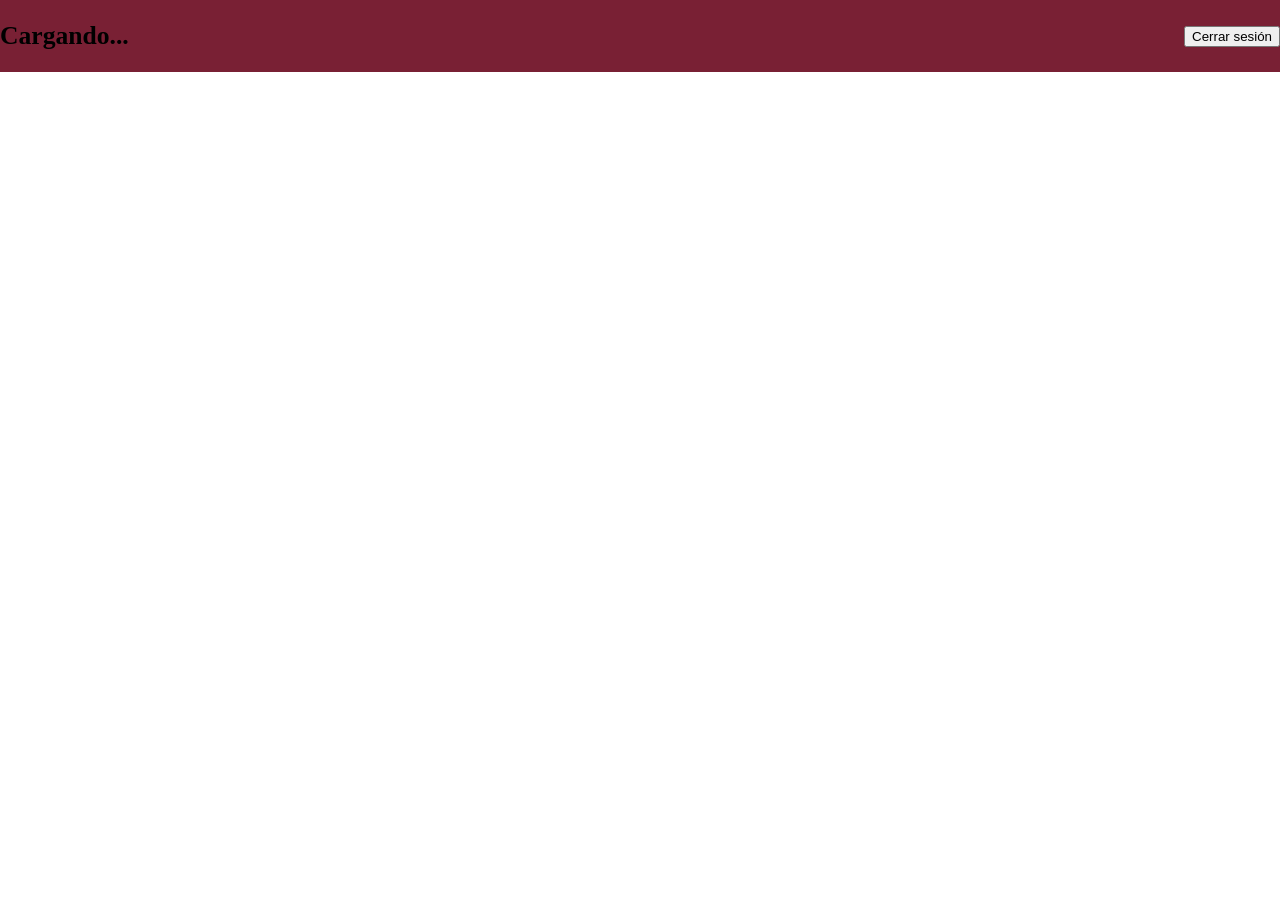
==== archivos.html @ 05274dab "se creo el area de archivos y los estilos" ====
<!DOCTYPE html>
<html lang="es">
<head>
    <meta charset="UTF-8">
    <meta name="viewport" content="width=device-width, initial-scale=1.0">
    <title>Mis archivos - COMAPA Sur</title>
    <link rel="stylesheet" href="styles.css">
</head>
<body>
    <header class="header-archivos">
        <div class="container">
            <h2 id="tituloArea">Cargando...</h2>
            <button id="btnSalir">Cerrar sesión</button>
        </div>
    </header>

    <main class="contenedor-archivos">
        <div id="listaArchivos" class="grid-archivos">
            <!-- Aquí el JavaScript va a insertar las tarjetas de archivos -->
        </div>
        <p id="sinArchivos" class="sin-archivos" style="display:none;">
            No hay archivos disponibles en esta área.
        </p>
    </main>

    <script src="funciones.js"></script>
</body>
</html>
---- styles.css ----
*{
    box-sizing: border-box;
}

body {
    font-family: 'Encode Sans', serif;
    margin: 0px;
    color: #333;
    background-color: white;
}

p1{
    font-weight: bold;
}

p.logo {
    color: white;
}

p {
    font-size: 1.2em;
    text-align: left;
    font-weight: bold;
    color: black;
    letter-spacing: 1px;
}

h1{
    font-size: 2.5em;
    color: white;
}

h2{
    font-size: 1.6em;
    color: black;
}

.container{
    max-width: 1400px;
    margin: auto;
}

header{
    	background-color:rgba(121,32,52,1);
}

header .img-logo{
    background-image: url(unnamed.jpg);
    background-size: cover;
    background-position: center center;
    height: 100px;
    width: 500px;

}

header .container{
    display: flex;
    flex-direction: column;
    align-items: center;
}

header nav{
    display: flex;
    flex-direction: column;
    text-align: center;
    padding-bottom: 25px;
}

.menu-horizontal{   
    list-style: none;
    display: flex;
    justify-content: space-around;  
}

.menu-horizontal li {
    position: relative;
}

.menu-vertical {
    position: absolute;
    top: 130%;
    left: 0;
    display: none;
    list-style: none;
    background-color: rgba(121,32,52,1);
    padding: 10px 0;
    box-shadow: 0 4px 8px rgba(0,0,0,0.2);
    border-radius: 5px;
    z-index: 1000;
}


.menu-horizontal li:hover .menu-vertical{
    display: block;
}

.menu-vertical li a {
    display: block;
    padding: 10px 20px;
    color: white;
    text-decoration: none;
}

.menu-vertical li a:hover {
    background-color: white;
}

header a {
    font-size: 1.1em;
    padding: 10px 30px;
    color: white;
    text-decoration: none;
    border: none;
    border-radius: 5px;
    cursor: pointer;
    font-weight: bold;
}

header a:hover{
    color: blue;
    background-color: white;
}

#principal{
    display: flex;
    align-items: center;
    justify-content: center;
    text-align: center;
    flex-direction: column;
    height: 100vh;
    color: white;
    background-image: linear-gradient(
        0deg,
        rgba(0,0,0,0.5),
        rgba(0,0,0,0.5)
    )
    , url(imagen1comapa.jpg);
    background-size: cover;
    background-repeat: no-repeat;
    background-position: center;
}

#significado .container{
    text-align: center;
    padding: 70px 12px;
}

#objetivo .container{
    text-align: center;
    padding: 200px 12px;
}


footer{
    background-color:rgba(121,32,52,1);
}

footer.marca{
    margin: 0;
    padding: 12px;
    
    font-size: 0.9em;
    color: rgb(100,100,100);

}

footer p{
    margin: 0;
    padding: 12px;
    font-size: 0.85em;
    color: white;

}

footer .container{
    height: 70px;
    display: flex;
    justify-content: right;
    align-items: center;
}

@media(min-width: 720px){

    header{
        position: fixed;
        width: 100%;
    }
    header .container{
        flex-direction: row;
        justify-content: space-between;
    }

    header nav{
        flex-direction: row;
        padding-bottom: 0;
        padding-right: 15px;
    }

    #significado .container{
        justify-content: center;
        display: flex;
    }

    #significado .texto{
        width: 80%;
        max-width: 600px;
        text-align: center;
        padding-left: 30px;
        display: flex;
        flex-direction: column;
        justify-content: center;
    }

    #significado h2{
        margin-top: 0px;
    }

    #significado .img-container{
        background-image: url(imagen1comapa.jpg);
        background-size: cover;
        background-position: center center;
        height: 600px;
        width: 1000px;
    }


    #objetivo .container{
        justify-content: space-evenly;
        display: flex;
    }

    #objetivo .texto{
        width: 80%;
        max-width: 600px;
        text-align: center;
        padding-left: 30px;
        display: flex;
        flex-direction: column;
        justify-content: center;
    }

    #objetivo h2{
        margin-top: 0px;
    }

    #objetivo .img-container{
        background-image: url(imagen1comapa.jpg);
        background-size: cover;
        background-position: center center;

        height: 600px;
        width: 1000px;
    }

}

.login-container{
    min-height: 100vh;
    display: flex;
    align-items: center;
    justify-content: center;
    background-color: rgba(121,32,52,0.1);
}

.login-card{
    background-color: white;
    padding: 40px;
    border-radius: 10px;
    box-shadow: 0 4px 12px rgba(0,0,0,0.15);
    width: 90%;
    max-width: 350px;
    text-align: center;
}

.login-card h2{
    color: rgba(121,32,52,1);
    margin-bottom: 5px;
}

.login-area{
    font-size: 1em;
    color: #333;
    margin-bottom: 20px;
    text-transform: capitalize;
}

.login-card label{
    display: block;
    text-align: left;
    font-size: 0.9em;
    margin-top: 15px;
    margin-bottom: 5px;
}

.login-card input{
    width: 100%;
    padding: 10px;
    border: 1px solid #ccc;
    border-radius: 5px;
    font-size: 1em;
}

.login-card button{
    width: 100%;
    margin-top: 25px;
    padding: 12px;
    background-color: rgba(121,32,52,1);
    color: white;
    border: none;
    border-radius: 5px;
    font-weight: bold;
    cursor: pointer;
}

.login-card button:hover{
    background-color: rgba(90,24,40,1);
}

.mensaje-error{
    color: red;
    font-size: 0.9em;
    margin-top: 10px;
    min-height: 20px;
}
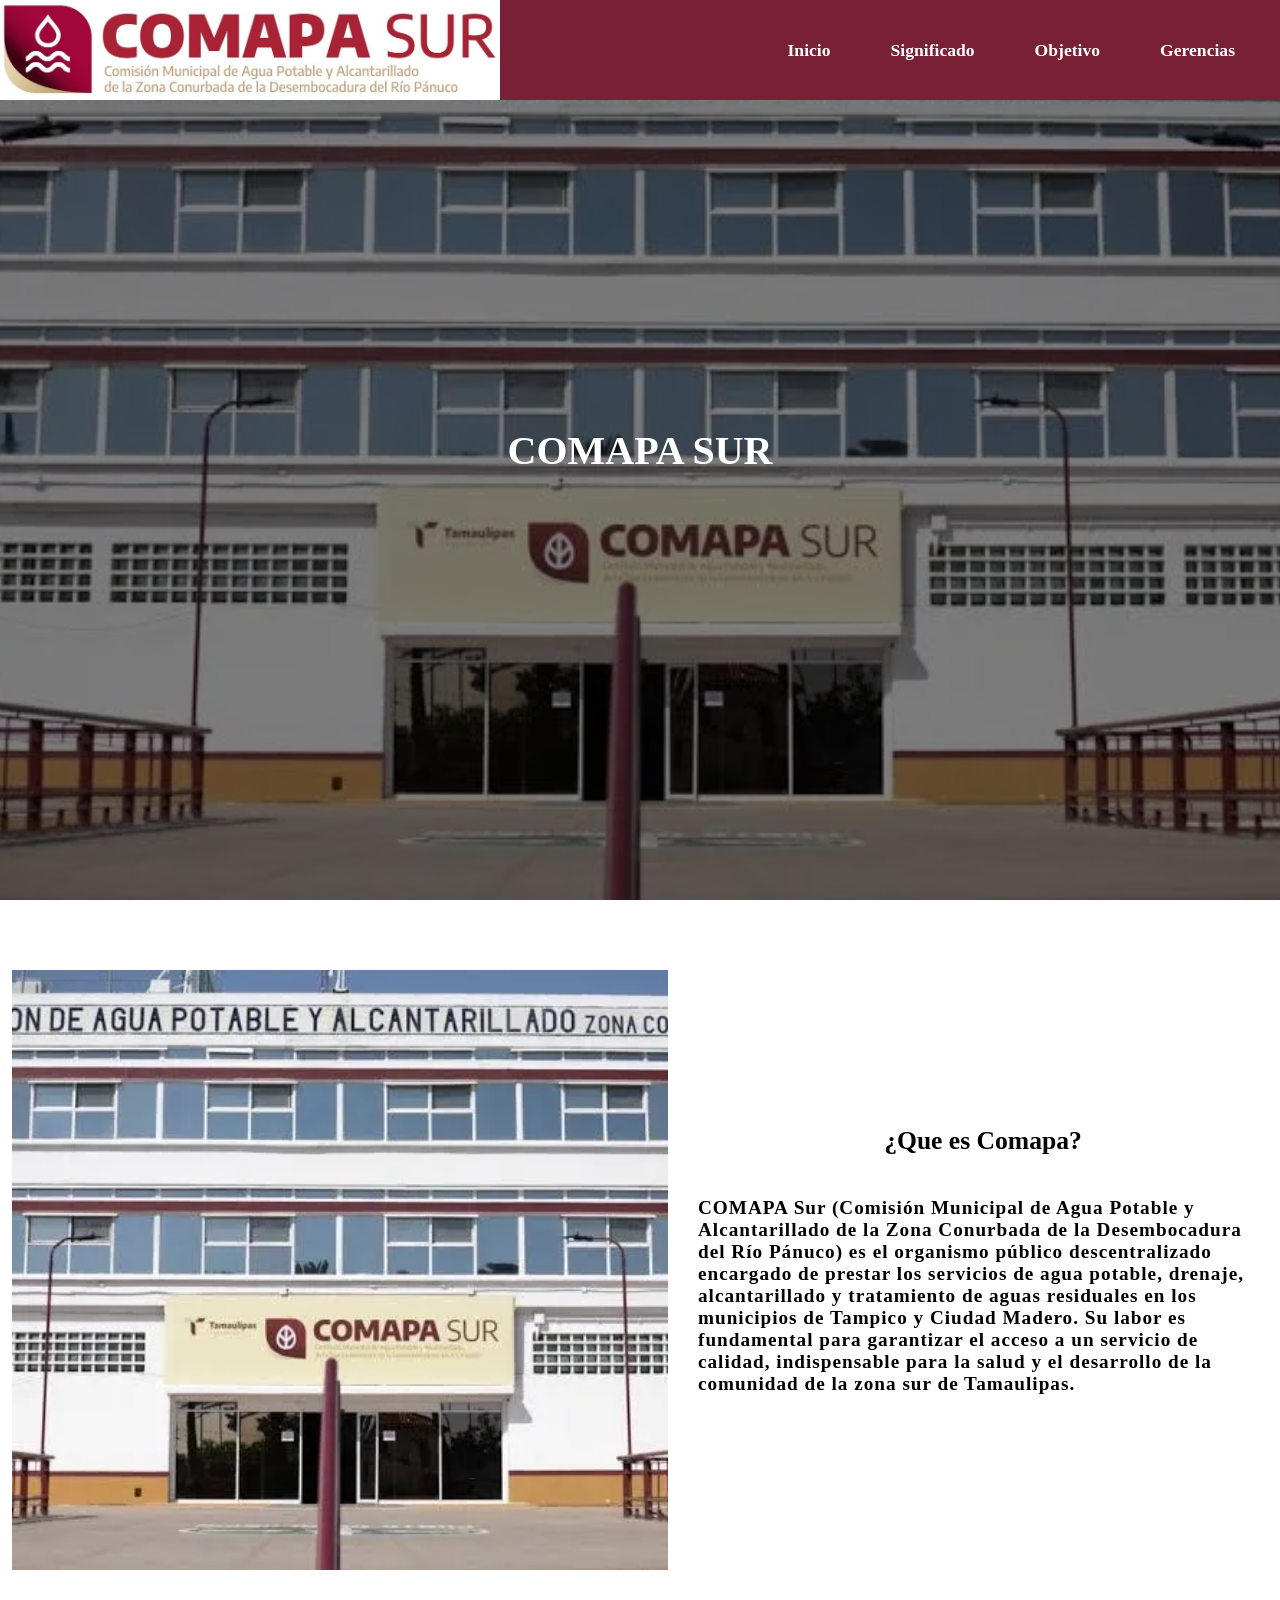
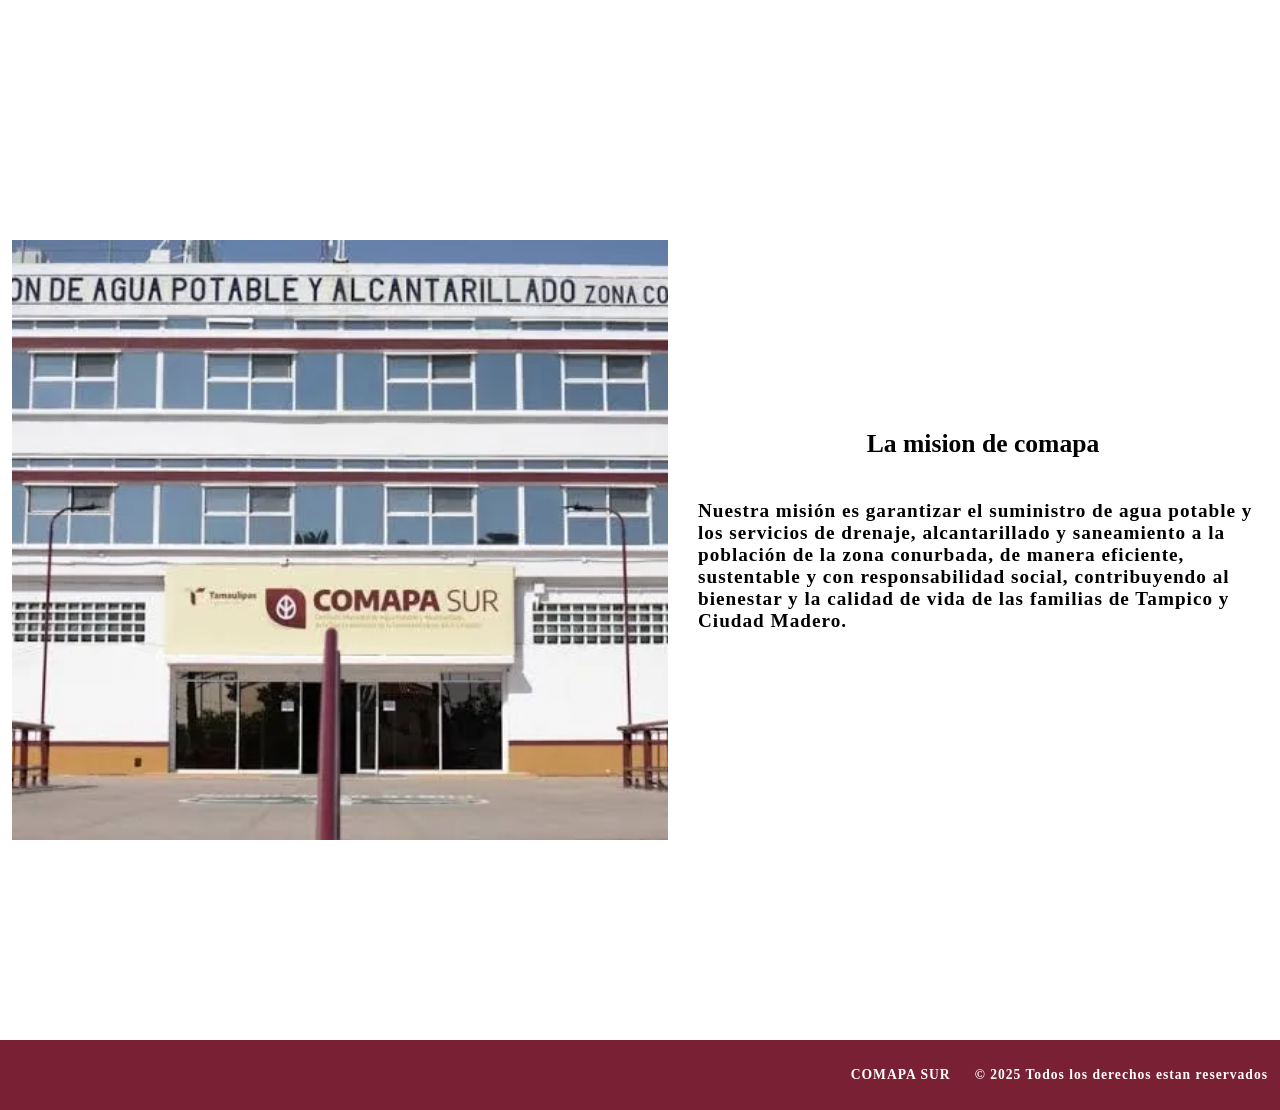
==== commit 3fc872d2: "ya cuentan con una animacion  en las carpetas" ====
--- a/archivos.html
+++ b/archivos.html
@@ -23,6 +23,17 @@
         </p>
     </main>
 
+    <div id="modalArchivo" class="modal-overlay" style="display:none;">
+        <div class="modal-contenido">
+            <button id="btnCerrarModal" class="btn-cerrar-modal">&times;</button>
+            <h3 id="modalNombreArchivo"></h3>
+            <span id="modalTipoArchivo" class="tipo-archivo"></span>
+            <div class="modal-vista-previa">
+                <p id="modalMensaje"></p>
+            </div>
+        </div>
+    </div>
+
     <script src="funciones.js"></script>
 </body>
 </html>
--- a/styles.css
+++ b/styles.css
@@ -40,11 +40,11 @@
     margin: auto;
 }
 
-header{
+.header-principal{
     	background-color:rgba(121,32,52,1);
 }
 
-header .img-logo{
+.header-principal .img-logo{
     background-image: url(unnamed.jpg);
     background-size: cover;
     background-position: center center;
@@ -53,13 +53,13 @@
 
 }
 
-header .container{
+.header-principal .container{
     display: flex;
     flex-direction: column;
     align-items: center;
 }
 
-header nav{
+.header-principal nav{
     display: flex;
     flex-direction: column;
     text-align: center;
@@ -90,7 +90,8 @@
 }
 
 
-.menu-horizontal li:hover .menu-vertical{
+.menu-horizontal li:hover .menu-vertical,
+.menu-horizontal li.activo .menu-vertical{
     display: block;
 }
 
@@ -105,7 +106,7 @@
     background-color: white;
 }
 
-header a {
+.header-principal a {
     font-size: 1.1em;
     padding: 10px 30px;
     color: white;
@@ -116,7 +117,7 @@
     font-weight: bold;
 }
 
-header a:hover{
+.header-principal a:hover{
     color: blue;
     background-color: white;
 }
@@ -180,17 +181,16 @@
 }
 
 @media(min-width: 720px){
-
-    header{
+    .header-principal{
         position: fixed;
         width: 100%;
     }
-    header .container{
+    .header-principal .container{
         flex-direction: row;
         justify-content: space-between;
     }
 
-    header nav{
+    .header-principal nav{
         flex-direction: row;
         padding-bottom: 0;
         padding-right: 15px;
@@ -321,4 +321,135 @@
     font-size: 0.9em;
     margin-top: 10px;
     min-height: 20px;
+}
+
+.header-archivos{
+    background-color: rgba(121,32,52,1);
+    padding: 20px 0;
+}
+
+.header-archivos .container{
+    display: flex;
+    justify-content: space-between;
+    align-items: center;
+}
+
+.header-archivos h2{
+    color: white;
+    margin: 0;
+}
+
+.header-archivos button{
+    padding: 8px 16px;
+    background-color: white;
+    color: rgba(121,32,52,1);
+    border: none;
+    border-radius: 5px;
+    font-weight: bold;
+    cursor: pointer;
+}
+
+.contenedor-archivos{
+    max-width: 1000px;
+    margin: 40px auto;
+    padding: 0 20px;
+}
+
+.grid-archivos{
+    display: grid;
+    grid-template-columns: repeat(auto-fill, minmax(200px, 1fr));
+    gap: 20px;
+}
+
+.tarjeta-archivo{
+    background-color: white;
+    border: 1px solid #ddd;
+    border-radius: 8px;
+    padding: 20px;
+    text-align: center;
+    box-shadow: 0 2px 6px rgba(0,0,0,0.08);
+}
+
+.nombre-archivo{
+    font-size: 0.95em;
+    word-break: break-word;
+    margin-bottom: 10px;
+}
+
+.tipo-archivo{
+    display: inline-block;
+    background-color: rgba(121,32,52,0.1);
+    color: rgba(121,32,52,1);
+    padding: 3px 10px;
+    border-radius: 4px;
+    font-size: 0.75em;
+    font-weight: bold;
+}
+
+.sin-archivos{
+    text-align: center;
+    color: #777;
+}
+
+.tarjeta-archivo{
+    cursor: pointer;
+    transition: transform 0.15s ease, box-shadow 0.15s ease;
+}
+
+.tarjeta-archivo:hover,
+.tarjeta-archivo:focus{
+    transform: translateY(-3px);
+    box-shadow: 0 4px 10px rgba(0,0,0,0.12);
+    outline: 2px solid rgba(121,32,52,0.4);
+}
+
+.modal-overlay{
+    position: fixed;
+    top: 0;
+    left: 0;
+    width: 100%;
+    height: 100%;
+    background-color: rgba(0,0,0,0.6);
+    display: flex;
+    align-items: center;
+    justify-content: center;
+    z-index: 2000;
+}
+
+.modal-contenido{
+    background-color: white;
+    padding: 30px;
+    border-radius: 10px;
+    max-width: 500px;
+    width: 90%;
+    position: relative;
+    text-align: center;
+}
+
+.btn-cerrar-modal{
+    position: absolute;
+    top: 10px;
+    right: 15px;
+    background: none;
+    border: none;
+    font-size: 1.5em;
+    cursor: pointer;
+    color: #777;
+}
+
+.modal-vista-previa{
+    margin-top: 20px;
+    padding: 30px;
+    background-color: #f5f5f5;
+    border-radius: 8px;
+    color: #777;
+}
+
+html{
+    scroll-behavior: smooth;
+}
+
+#significado,
+#objetivo{
+    scroll-margin-top: 90px;
 }
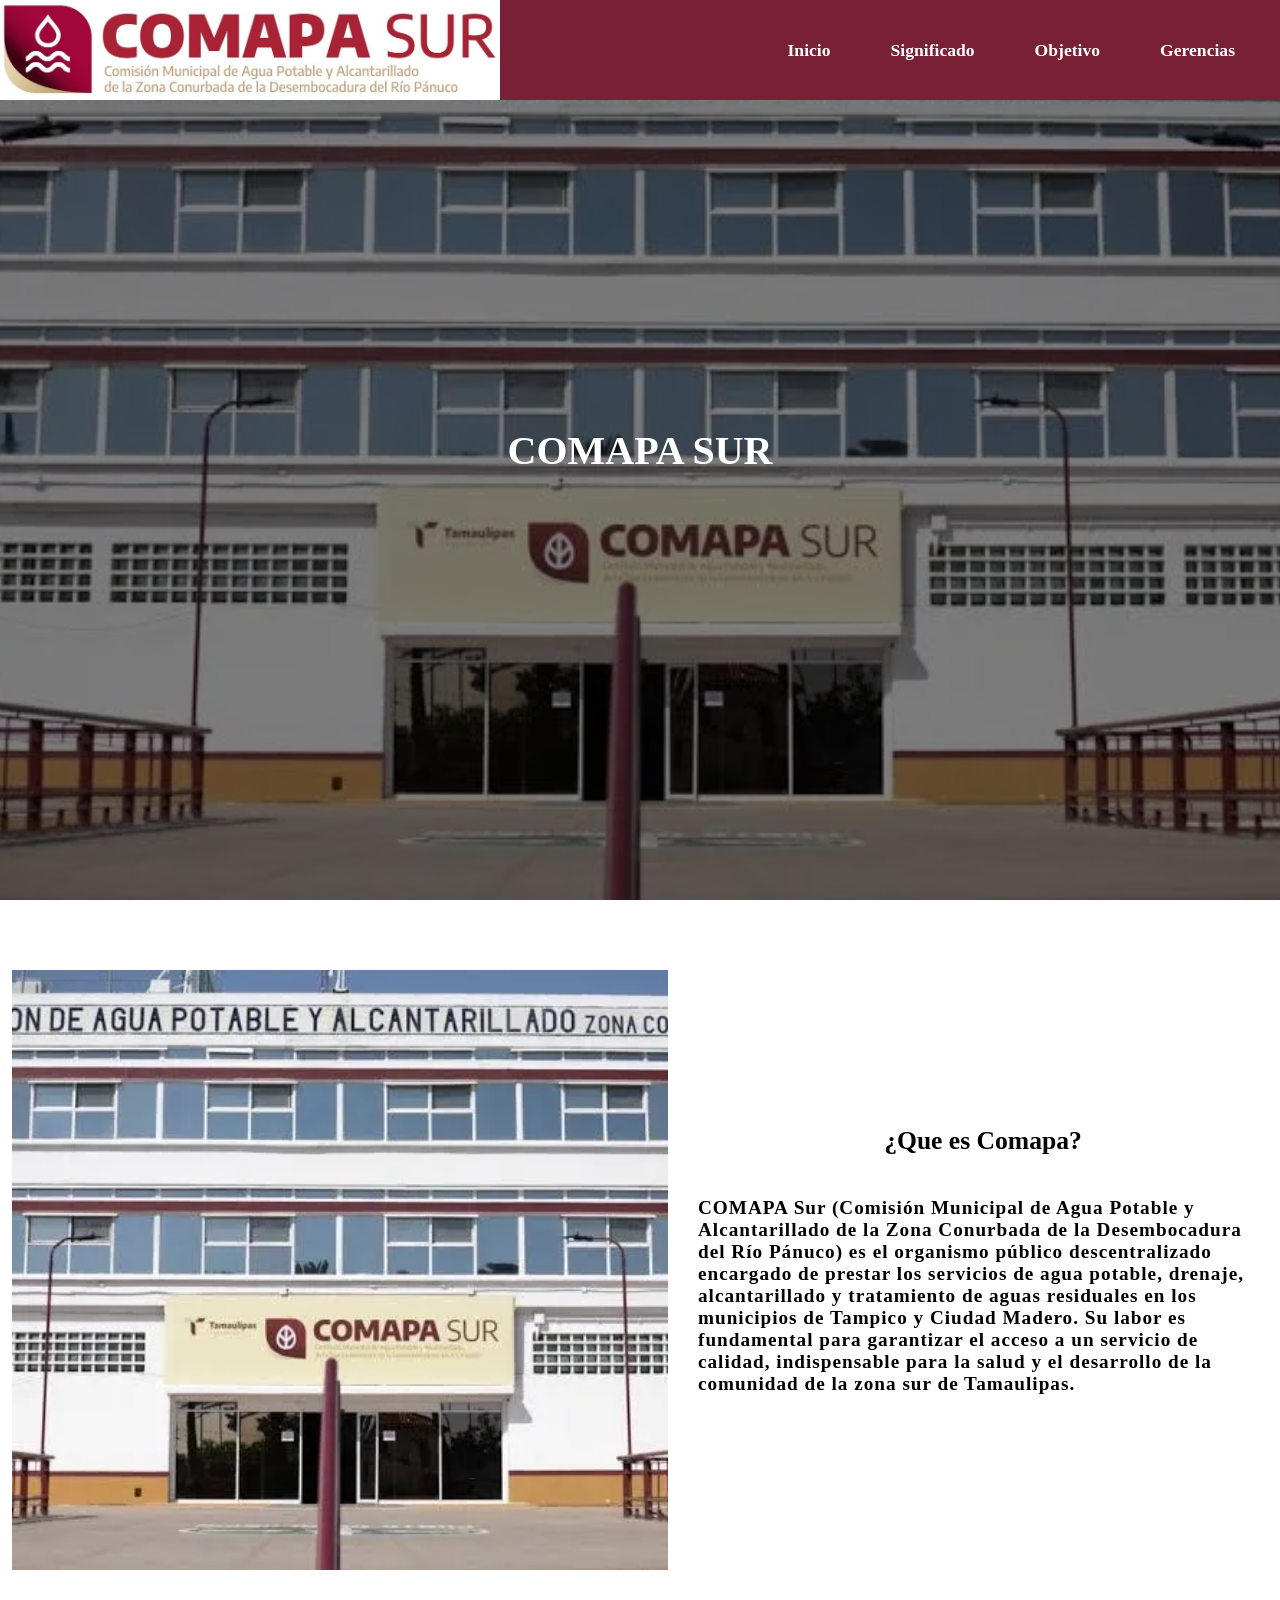
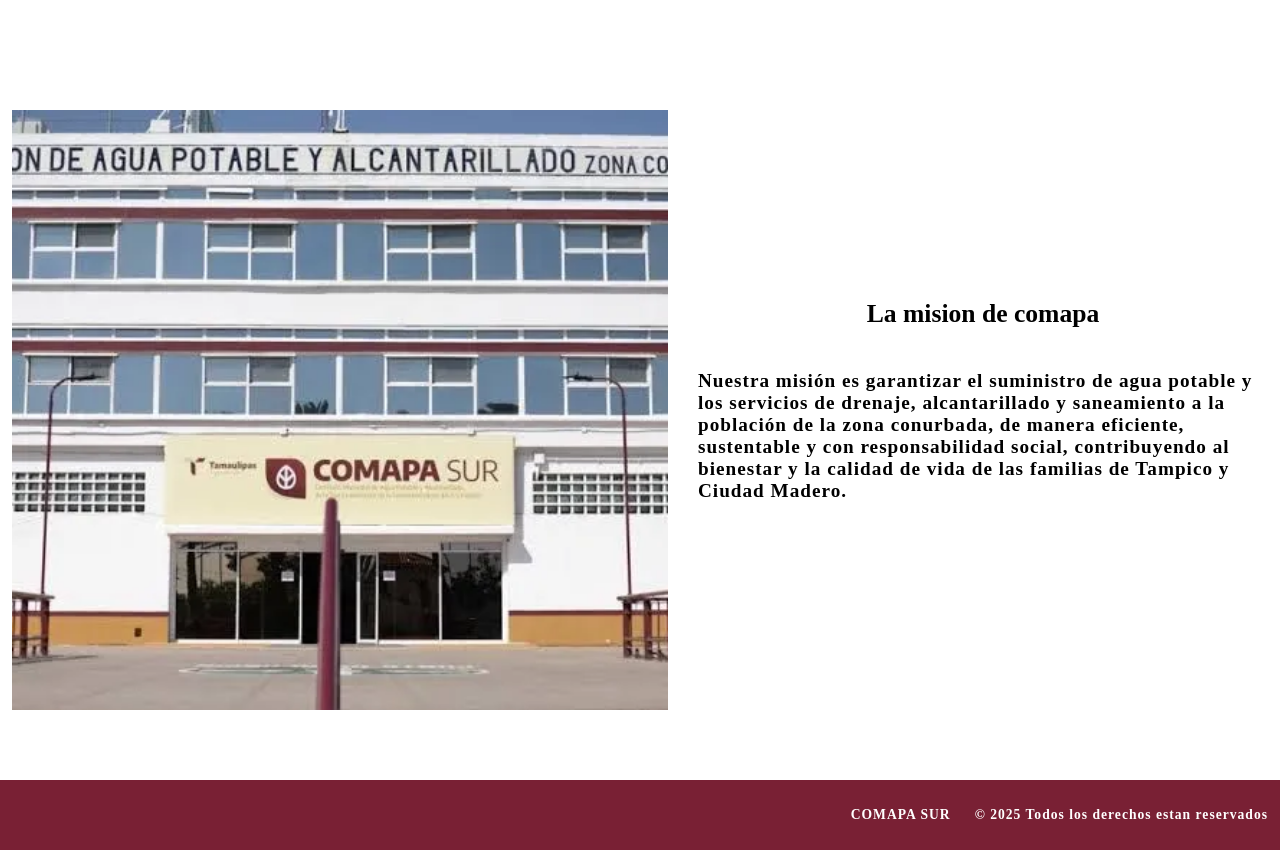
==== commit 49324cbe: "se agregaron archivos de ejemplo y se agrego mas funciones" ====
--- a/archivos.html
+++ b/archivos.html
@@ -5,6 +5,7 @@
     <meta name="viewport" content="width=device-width, initial-scale=1.0">
     <title>Mis archivos - COMAPA Sur</title>
     <link rel="stylesheet" href="styles.css">
+    <link rel="icon" href="data:image/svg+xml,<svg xmlns=%22http://www.w3.org/2000/svg%22 viewBox=%220 0 100 100%22><text y=%22.9em%22 font-size=%2290%22>💧</text></svg>">
 </head>
 <body>
     <header class="header-archivos">
--- a/styles.css
+++ b/styles.css
@@ -148,7 +148,7 @@
 
 #objetivo .container{
     text-align: center;
-    padding: 200px 12px;
+    padding: 70px 12px;
 }
 
 
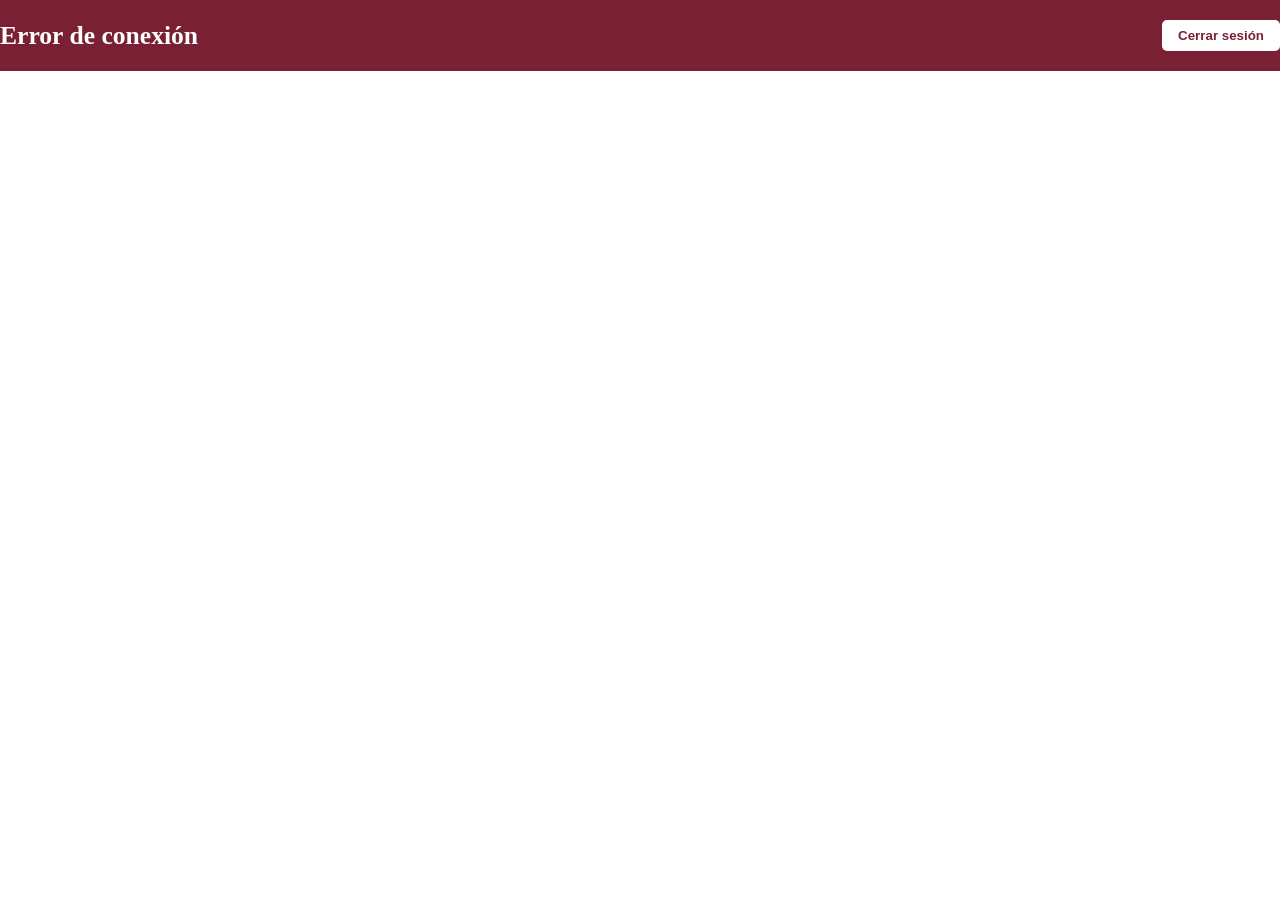
==== commit 6459dccd: "submenu para las carpetas dentro de las gerencias" ====
--- a/archivos.html
+++ b/archivos.html
@@ -1,12 +1,15 @@
 <!DOCTYPE html>
 <html lang="es">
+
 <head>
     <meta charset="UTF-8">
     <meta name="viewport" content="width=device-width, initial-scale=1.0">
     <title>Mis archivos - COMAPA Sur</title>
     <link rel="stylesheet" href="styles.css">
-    <link rel="icon" href="data:image/svg+xml,<svg xmlns=%22http://www.w3.org/2000/svg%22 viewBox=%220 0 100 100%22><text y=%22.9em%22 font-size=%2290%22>💧</text></svg>">
+    <link rel="icon"
+        href="data:image/svg+xml,<svg xmlns=%22http://www.w3.org/2000/svg%22 viewBox=%220 0 100 100%22><text y=%22.9em%22 font-size=%2290%22>💧</text></svg>">
 </head>
+
 <body>
     <header class="header-archivos">
         <div class="container">
@@ -16,6 +19,7 @@
     </header>
 
     <main class="contenedor-archivos">
+        <div id="pestanas" class="pestanas" role="tablist" style="display:none;"></div>
         <div id="listaArchivos" class="grid-archivos">
             <!-- Aquí el JavaScript va a insertar las tarjetas de archivos -->
         </div>
@@ -29,12 +33,11 @@
             <button id="btnCerrarModal" class="btn-cerrar-modal">&times;</button>
             <h3 id="modalNombreArchivo"></h3>
             <span id="modalTipoArchivo" class="tipo-archivo"></span>
-            <div class="modal-vista-previa">
-                <p id="modalMensaje"></p>
-            </div>
+            <div id="modalVistaPrevia" class="modal-vista-previa"></div>
         </div>
     </div>
 
     <script src="funciones.js"></script>
 </body>
+
 </html>
--- a/styles.css
+++ b/styles.css
@@ -452,4 +452,65 @@
 #significado,
 #objetivo{
     scroll-margin-top: 90px;
+}
+
+.modal-contenido{
+    max-width: 700px;
+}
+
+.iframe-pdf{
+    width: 100%;
+    height: 450px;
+    border: 1px solid #ddd;
+    border-radius: 6px;
+}
+
+.btn-descargar{
+    display: inline-block;
+    margin-top: 15px;
+    padding: 10px 20px;
+    background-color: rgba(121,32,52,1);
+    color: white;
+    text-decoration: none;
+    border-radius: 5px;
+    font-weight: bold;
+}
+
+.btn-descargar:hover{
+    background-color: rgba(90,24,40,1);
+}
+
+.link-pestana-nueva{
+    display: inline-block;
+    margin-top: 10px;
+    font-size: 0.85em;
+    color: rgba(121,32,52,1);
+}
+
+.pestanas{
+    display: flex;
+    flex-wrap: wrap;
+    gap: 8px;
+    margin-bottom: 25px;
+    border-bottom: 2px solid rgba(121,32,52,0.15);
+    padding-bottom: 10px;
+}
+
+.pestana{
+    padding: 8px 16px;
+    background-color: white;
+    color: rgba(121,32,52,1);
+    border: 1px solid rgba(121,32,52,0.4);
+    border-radius: 20px;
+    font-weight: bold;
+    cursor: pointer;
+}
+
+.pestana:hover{
+    background-color: rgba(121,32,52,0.08);
+}
+
+.pestana.activa{
+    background-color: rgba(121,32,52,1);
+    color: white;
 }
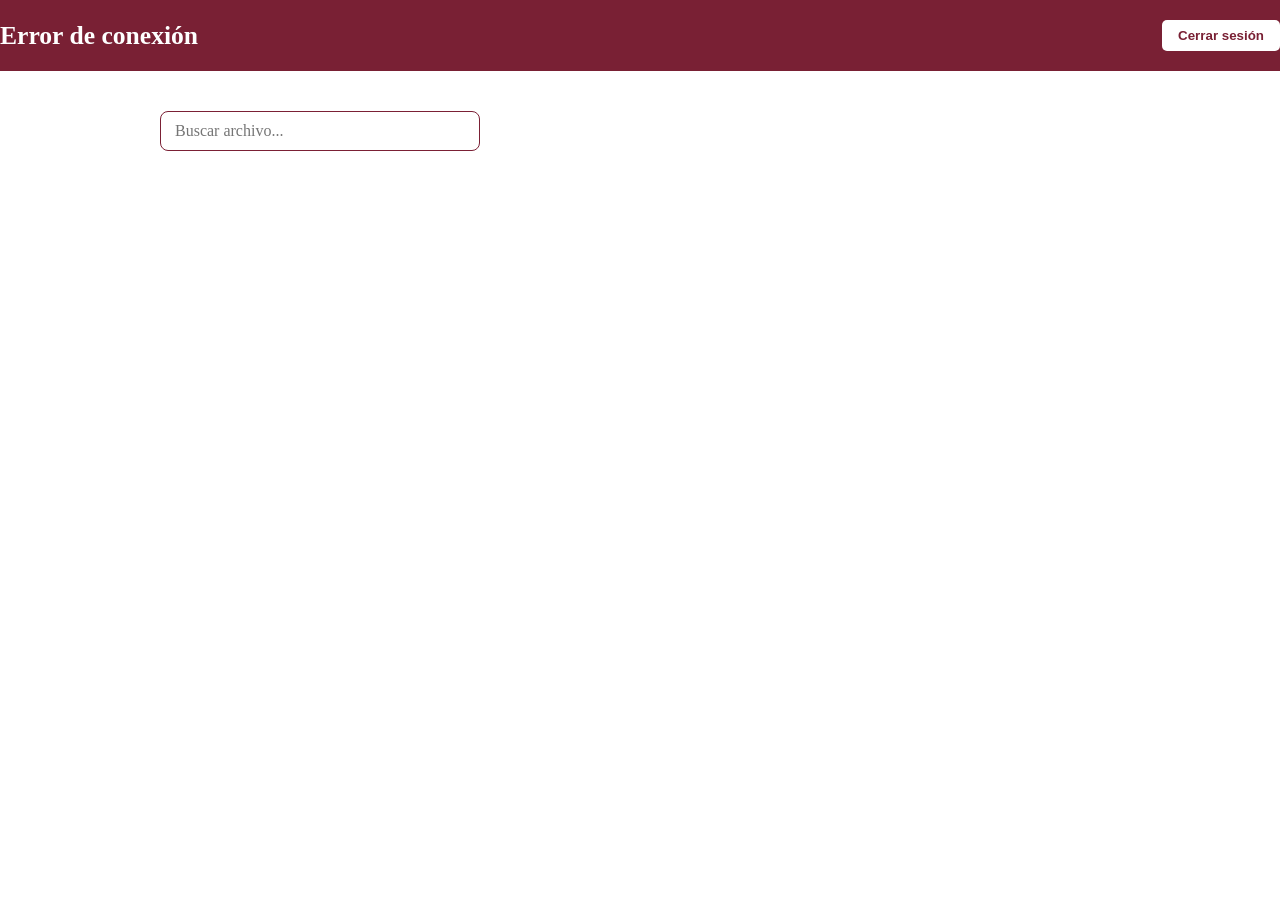
==== commit cdaf2df0: "barra de busqueda para los archivos" ====
--- a/archivos.html
+++ b/archivos.html
@@ -19,7 +19,11 @@
     </header>
 
     <main class="contenedor-archivos">
-        <div id="pestanas" class="pestanas" role="tablist" style="display:none;"></div>
+        <div class="barra-herramientas">
+    <input type="search" id="buscador" class="buscador"
+           placeholder="Buscar archivo..." aria-label="Buscar archivo">
+    <div id="pestanas" class="filtro-carpeta" style="display:none;"></div>
+    </div>
         <div id="listaArchivos" class="grid-archivos">
             <!-- Aquí el JavaScript va a insertar las tarjetas de archivos -->
         </div>
--- a/styles.css
+++ b/styles.css
@@ -487,30 +487,66 @@
     color: rgba(121,32,52,1);
 }
 
-.pestanas{
-    display: flex;
+.filtro-carpeta{
+    display: flex;
+    justify-content: flex-end;
+    align-items: center;
+    gap: 10px;
+    margin-bottom: 30px;
+}
+
+.filtro-carpeta label{
+    font-weight: bold;
+    color: rgba(121,32,52,1);
+}
+
+.selector-carpeta{
+    padding: 8px 14px;
+    border: 1px solid rgba(121,32,52,0.5);
+    border-radius: 6px;
+    background-color: white;
+    color: rgba(121,32,52,1);
+    font-size: 1em;
+    font-weight: bold;
+    cursor: pointer;
+}
+
+.selector-carpeta:focus{
+    outline: 2px solid rgba(121,32,52,0.4);
+}
+
+.buscador {
+    width: 100%;
+    max-width: 320px;
+    padding: 8px 12px;
+    margin-bottom: 12px;
+    border: 1px solid #ccc;
+    border-radius: 6px;
+    font-size: 1rem;
+}
+
+.buscador {
+    width: 100%;
+    max-width: 320px;
+    padding: 10px 14px;
+    border: 1px solid #7b2035;
+    border-radius: 8px;
+    font-size: 1rem;
+    font-family: inherit;
+    color: #333;
+}
+
+.buscador:focus {
+    outline: none;
+    box-shadow: 0 0 0 3px rgba(123, 32, 53, 0.2);
+}
+
+
+.barra-herramientas {
+    display: flex;
+    justify-content: space-between;
+    align-items: center;
     flex-wrap: wrap;
-    gap: 8px;
-    margin-bottom: 25px;
-    border-bottom: 2px solid rgba(121,32,52,0.15);
-    padding-bottom: 10px;
-}
-
-.pestana{
-    padding: 8px 16px;
-    background-color: white;
-    color: rgba(121,32,52,1);
-    border: 1px solid rgba(121,32,52,0.4);
-    border-radius: 20px;
-    font-weight: bold;
-    cursor: pointer;
-}
-
-.pestana:hover{
-    background-color: rgba(121,32,52,0.08);
-}
-
-.pestana.activa{
-    background-color: rgba(121,32,52,1);
-    color: white;
+    gap: 12px;
+    margin-bottom: 20px;
 }
